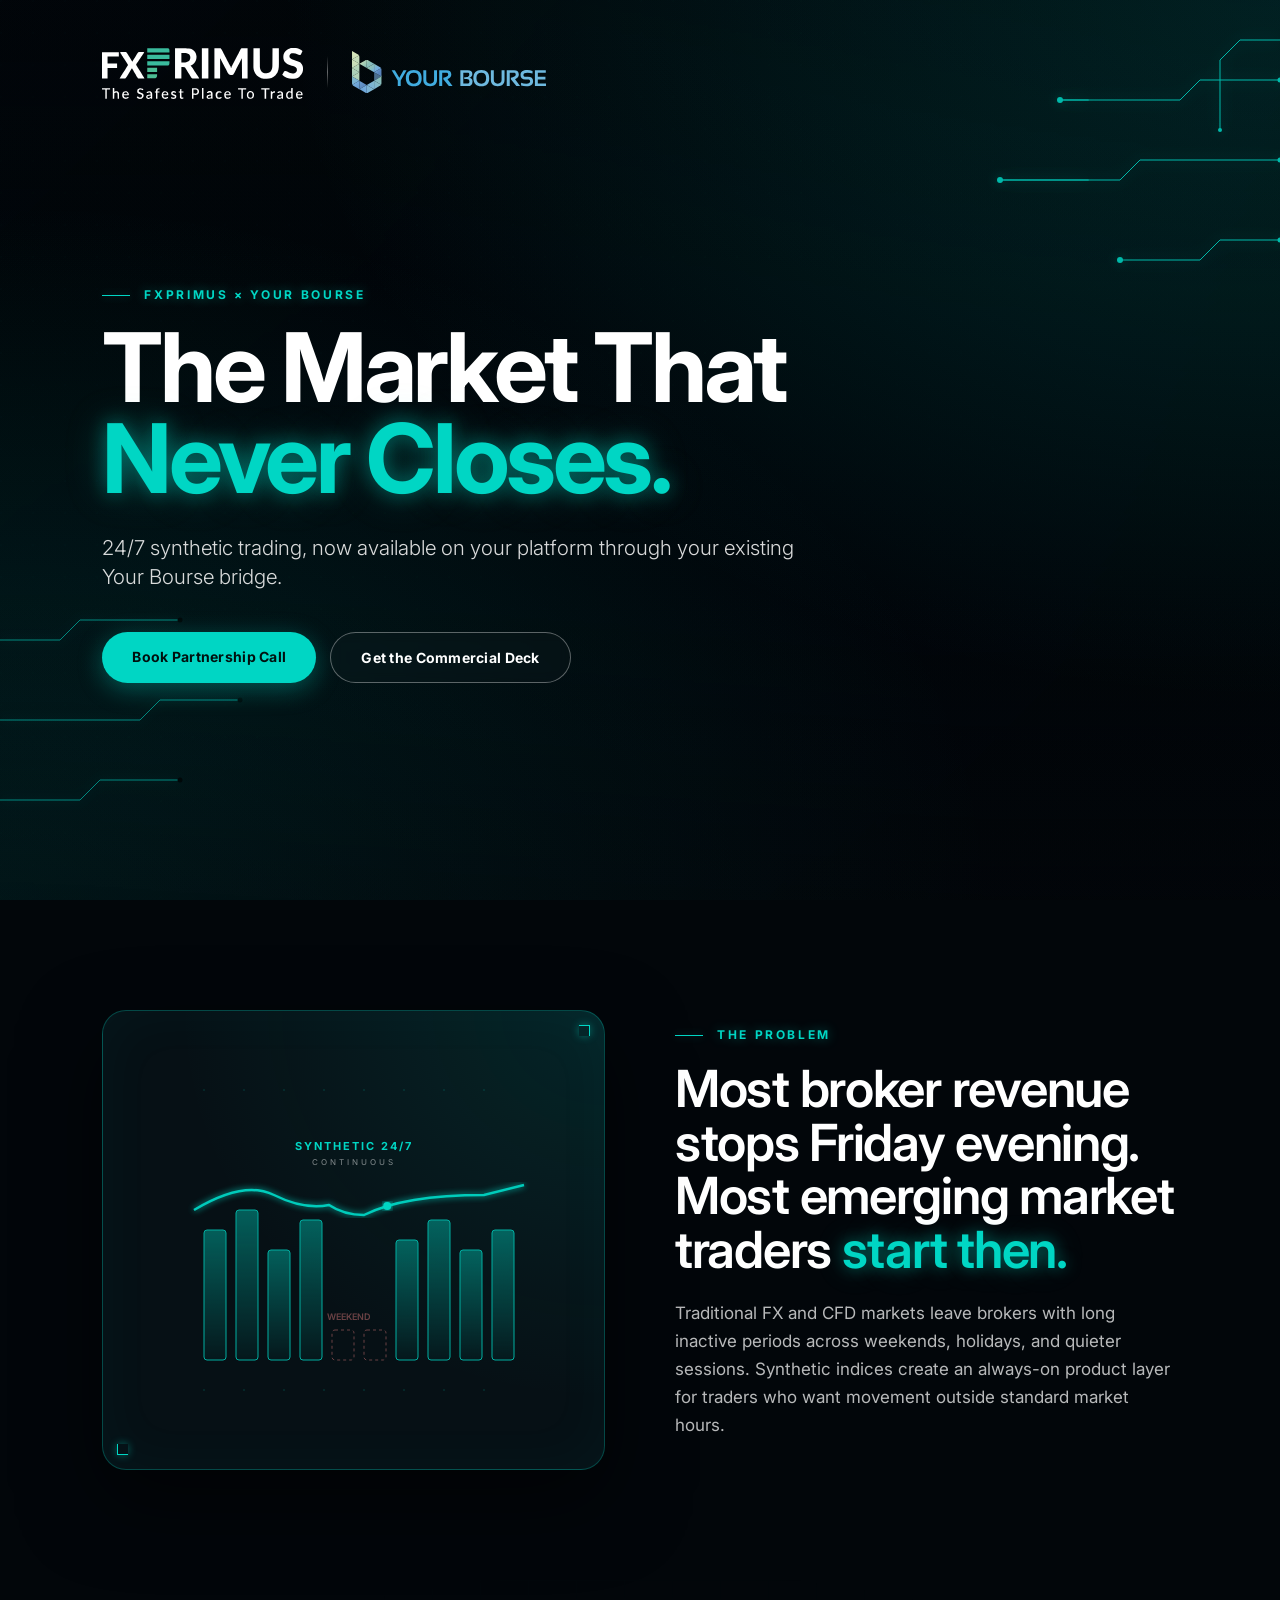
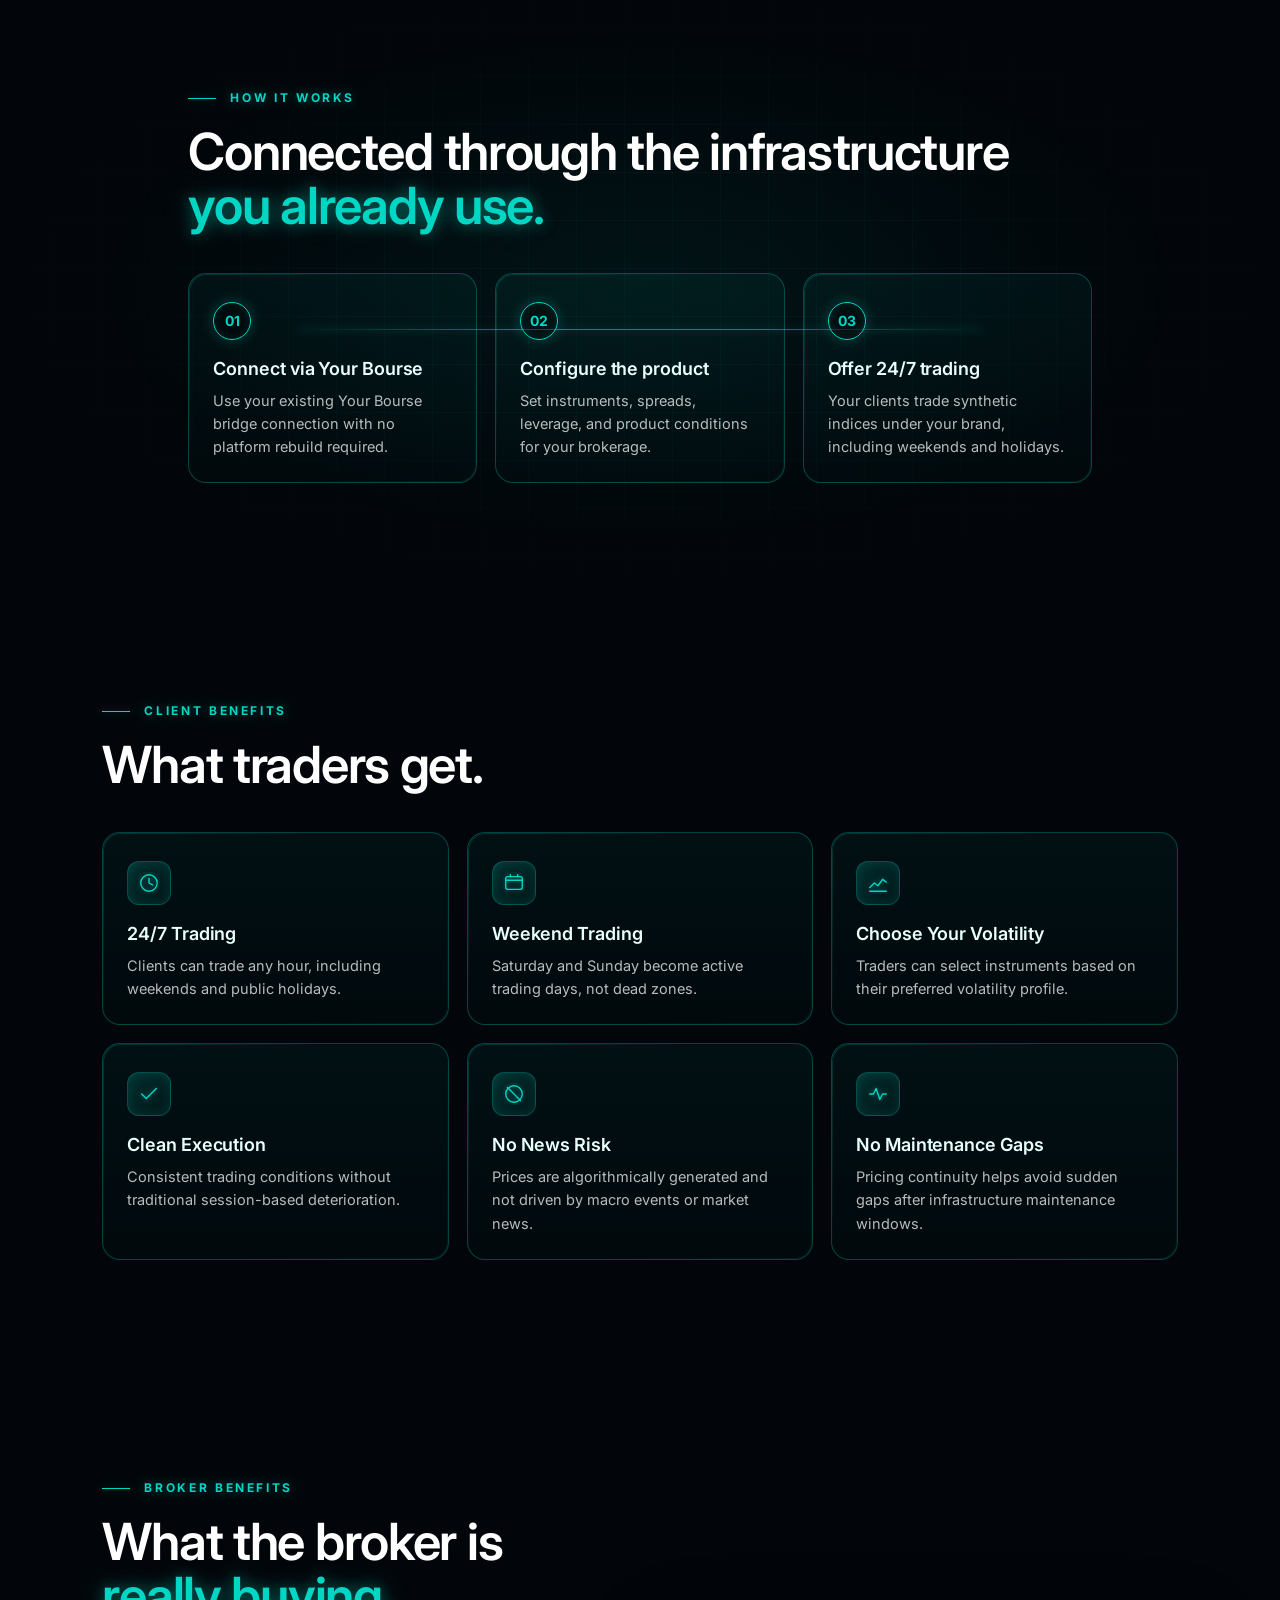
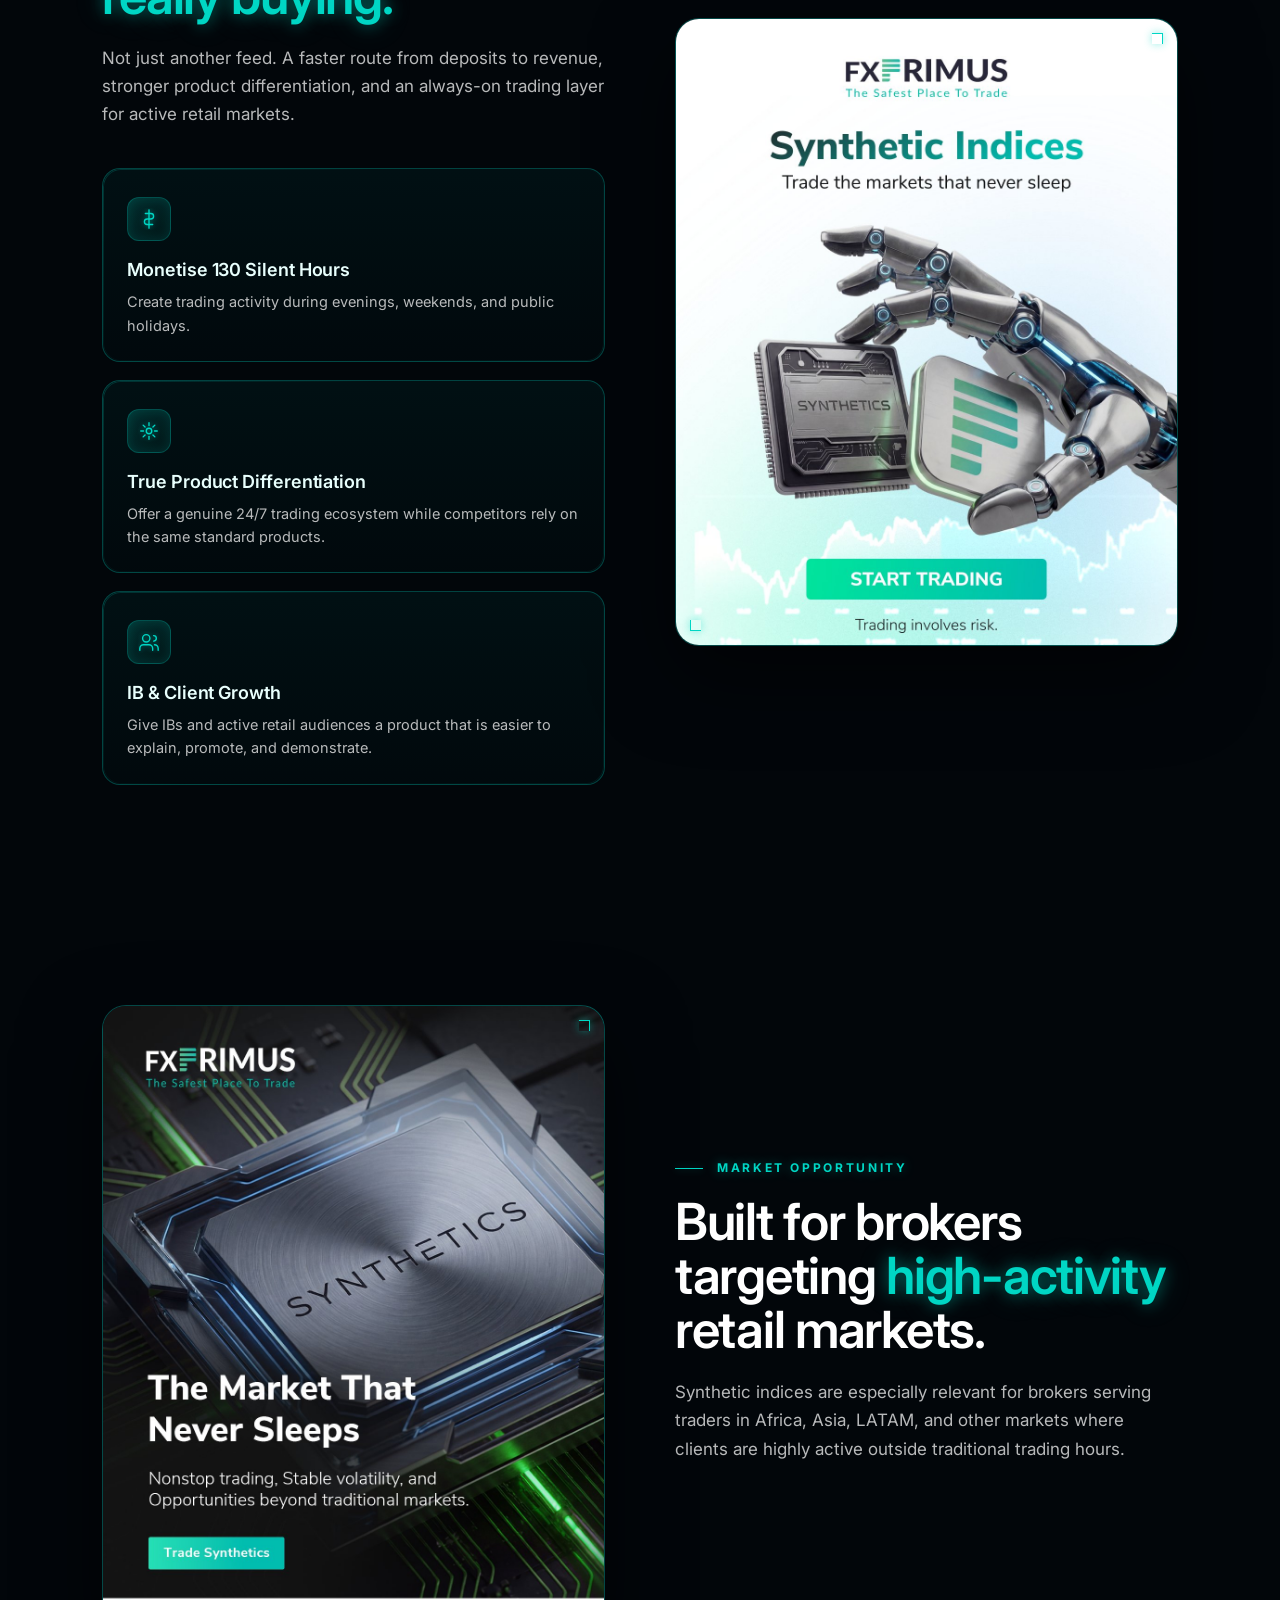
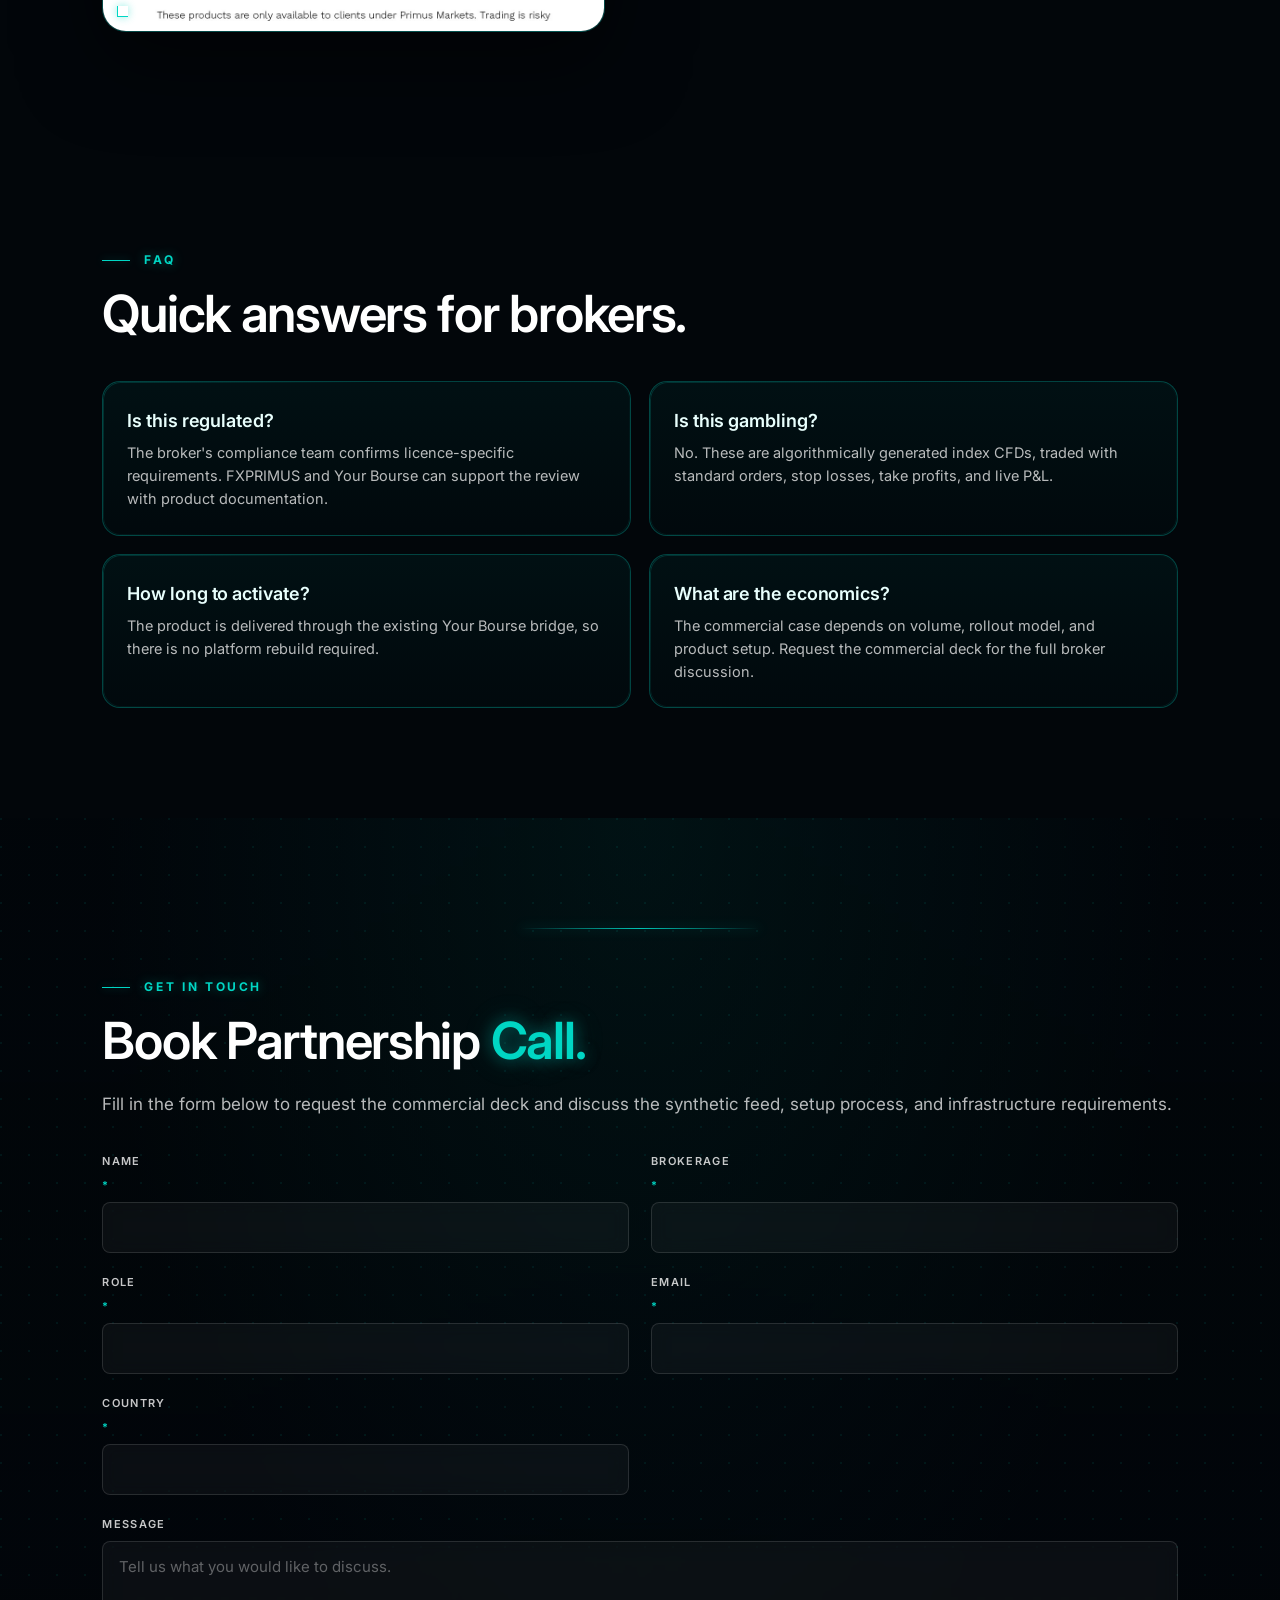
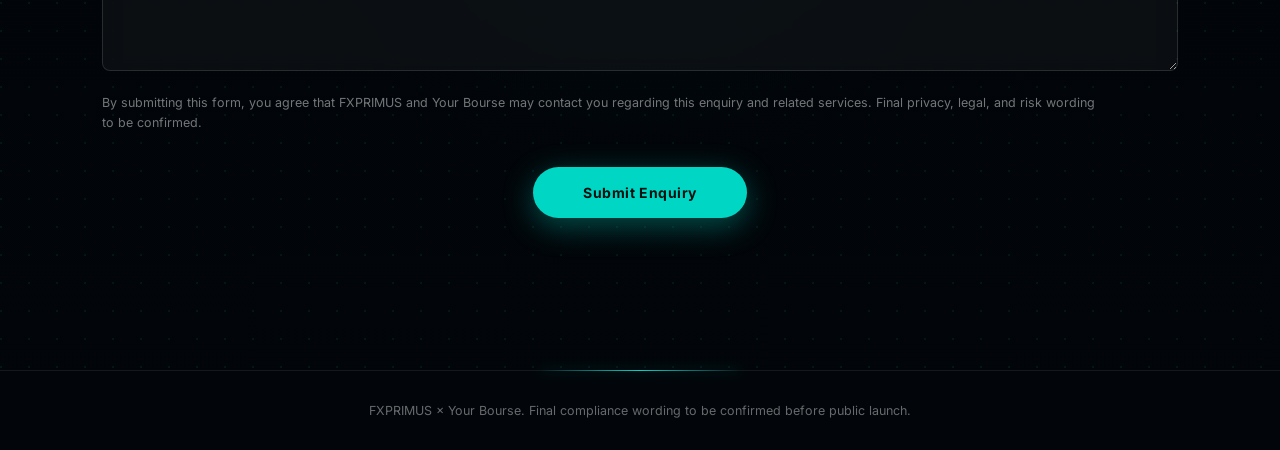
==== preview-with-video.html @ 0ea53cca "Add files via upload" ====
<!DOCTYPE html>
<html lang="en">
<head>
  <meta charset="UTF-8" />
  <meta name="viewport" content="width=device-width, initial-scale=1.0" />
  <title>FXPRIMUS x Your Bourse | Synthetic Indices</title>
  <meta name="description" content="24/7 synthetic trading for brokers, delivered through your existing Your Bourse bridge.">

  <link rel="preconnect" href="https://fonts.googleapis.com">
  <link rel="preconnect" href="https://fonts.gstatic.com" crossorigin>
  <link href="https://fonts.googleapis.com/css2?family=Inter:wght@300;400;500;600;700;800;900&display=swap" rel="stylesheet">

  <style>
    /* =====================================================
       FXPRIMUS x Your Bourse — Synthetic Indices
       Atmospheric build: glow, circuit decoration, inline SVG art
       ===================================================== */

    :root {
      --bg: #02060a;
      --bg-elevated: #061015;
      --accent: #00d6c4;          /* brighter teal for glow visibility */
      --accent-deep: #00bdaf;     /* FXPRIMUS brand teal */
      --accent-glow: rgba(0, 214, 196, 0.45);
      --accent-soft: rgba(0, 189, 175, 0.08);
      --accent-border: rgba(0, 214, 196, 0.28);
      --text: #ffffff;
      --text-muted: rgba(255, 255, 255, 0.72);
      --text-dim: rgba(255, 255, 255, 0.5);
      --hairline: rgba(255, 255, 255, 0.08);
      --side-pad: 8%;
    }

    * { box-sizing: border-box; }
    html {
      scroll-behavior: smooth;
      background: var(--bg);  /* fallback when video doesn't load */
    }

    body {
      margin: 0;
      font-family: 'Inter', -apple-system, BlinkMacSystemFont, sans-serif;
      font-weight: 400;
      background: transparent;
      color: var(--text);
      -webkit-font-smoothing: antialiased;
      -moz-osx-font-smoothing: grayscale;
      overflow-x: hidden;
    }

    img, video { max-width: 100%; display: block; }

    /* ===== GLOBAL DECORATION LAYERS ===== */

    /* Background video stage — fixed, sits behind all content.
       Video occupies ~half the viewport. Position swaps from right to left
       when the user scrolls past the hero, driven by JS class toggle. */
    .bg-stage {
      position: fixed;
      inset: 0;
      z-index: 0;
      overflow: hidden;
      pointer-events: none;
    }

    .bg-video {
      position: absolute;
      top: 0;
      width: 55vw;
      height: 100vh;
      object-fit: cover;
      right: 0;
      left: auto;
      transition:
        right 1.1s cubic-bezier(0.65, 0, 0.35, 1),
        left  1.1s cubic-bezier(0.65, 0, 0.35, 1);
    }

    .bg-video.shifted {
      right: auto;
      left: 0;
    }

    /* Strong dark overlay over the video — keeps content sharp,
       lets only the motion show through. */
    .bg-overlay {
      position: absolute;
      inset: 0;
      background:
        linear-gradient(135deg,
          rgba(2, 6, 10, 0.78) 0%,
          rgba(2, 6, 10, 0.88) 50%,
          rgba(2, 6, 10, 0.92) 100%),
        radial-gradient(ellipse at top right,
          rgba(0, 189, 175, 0.15),
          transparent 55%),
        radial-gradient(ellipse at bottom left,
          rgba(0, 189, 175, 0.12),
          transparent 55%);
    }

    /* Subtle dot grid that lives behind everything */
    body::before {
      content: '';
      position: fixed;
      inset: 0;
      background-image:
        radial-gradient(circle at 1px 1px, rgba(0, 189, 175, 0.06) 1px, transparent 0);
      background-size: 32px 32px;
      pointer-events: none;
      z-index: 0;
    }

    /* Section-level positioning so content stays above the bg stage */
    section, header, footer { position: relative; z-index: 1; }

    /* ===== HERO ===== */
    .hero {
      position: relative;
      min-height: 100vh;
      overflow: hidden;
      padding: 48px var(--side-pad);
      display: flex;
      align-items: center;
      background: transparent;
    }

    /* Hero-specific atmospheric tint — sits on top of the global bg video,
       adds the radial accent glows only within the hero area. */
    .hero-overlay {
      position: absolute;
      inset: 0;
      z-index: 1;
      pointer-events: none;
      background:
        linear-gradient(180deg,
          rgba(2, 6, 10, 0.25) 0%,
          rgba(2, 6, 10, 0) 35%,
          rgba(2, 6, 10, 0) 65%,
          rgba(2, 6, 10, 0.45) 100%),
        radial-gradient(ellipse at top right,
          rgba(0, 189, 175, 0.18) 0%,
          transparent 55%),
        radial-gradient(ellipse at bottom left,
          rgba(0, 189, 175, 0.14) 0%,
          transparent 55%);
    }

    /* Animated decorative circuit lines in the top right of the hero */
    .hero-circuit {
      position: absolute;
      top: 0;
      right: 0;
      width: 460px;
      height: 460px;
      z-index: 1;
      pointer-events: none;
      opacity: 0.85;
    }

    .hero-circuit path {
      fill: none;
      stroke: var(--accent);
      stroke-width: 1;
      stroke-linecap: round;
      filter: drop-shadow(0 0 8px var(--accent-glow));
    }

    .hero-circuit .trace-anim {
      stroke-dasharray: 200;
      stroke-dashoffset: 200;
      animation: traceDraw 4s ease-in-out infinite;
    }

    @keyframes traceDraw {
      0%   { stroke-dashoffset: 200; opacity: 0.2; }
      50%  { stroke-dashoffset: 0; opacity: 1; }
      100% { stroke-dashoffset: -200; opacity: 0.2; }
    }

    .hero-circuit circle {
      fill: var(--accent);
      filter: drop-shadow(0 0 6px var(--accent-glow));
    }

    .hero-circuit .pulse-dot {
      animation: pulseDot 2.4s ease-in-out infinite;
    }

    @keyframes pulseDot {
      0%, 100% { opacity: 0.4; r: 2; }
      50%      { opacity: 1; r: 4; }
    }

    /* Mirror decoration in bottom left */
    .hero-circuit-bl {
      position: absolute;
      bottom: 0;
      left: 0;
      width: 380px;
      height: 380px;
      z-index: 1;
      pointer-events: none;
      opacity: 0.6;
      transform: scaleX(-1) scaleY(-1);
    }
    .hero-circuit-bl path {
      fill: none;
      stroke: var(--accent);
      stroke-width: 1;
      filter: drop-shadow(0 0 6px var(--accent-glow));
    }

    .logos {
      position: absolute;
      top: 42px;
      left: var(--side-pad);
      z-index: 4;
      display: flex;
      align-items: center;
      gap: 24px;
    }

    .logos img { width: auto; }
    .logos .logo-fx { max-height: 54px; max-width: 240px; margin-top: 6px; }
    .logos .logo-yb { max-height: 42px; max-width: 220px; }

    .divider {
      width: 1px;
      height: 32px;
      background: linear-gradient(180deg, transparent, rgba(255,255,255,0.4), transparent);
    }

    .hero-content {
      position: relative;
      z-index: 3;
      max-width: 920px;
      margin-top: 70px;
    }

    /* ===== TYPOGRAPHY ===== */
    .eyebrow, .section-label {
      color: var(--accent);
      text-transform: uppercase;
      letter-spacing: 0.22em;
      font-size: 12px;
      font-weight: 700;
      margin-bottom: 20px;
      text-shadow: 0 0 12px var(--accent-glow);
    }

    .eyebrow::before {
      content: '';
      display: inline-block;
      width: 28px;
      height: 1px;
      background: var(--accent);
      vertical-align: middle;
      margin-right: 14px;
      box-shadow: 0 0 8px var(--accent-glow);
    }

    .section-label::before {
      content: '';
      display: inline-block;
      width: 28px;
      height: 1px;
      background: var(--accent);
      vertical-align: middle;
      margin-right: 14px;
      box-shadow: 0 0 8px var(--accent-glow);
    }

    h1 {
      font-size: clamp(54px, 7.5vw, 110px);
      line-height: 0.95;
      font-weight: 700;
      margin: 0 0 28px;
      letter-spacing: -0.035em;
    }

    h1 .glow {
      color: var(--accent);
      text-shadow:
        0 0 20px var(--accent-glow),
        0 0 40px rgba(0, 214, 196, 0.25);
    }

    h2 {
      font-size: clamp(34px, 4vw, 58px);
      line-height: 1.05;
      font-weight: 600;
      margin: 0 0 22px;
      letter-spacing: -0.025em;
    }

    h2 .glow {
      color: var(--accent);
      text-shadow:
        0 0 16px var(--accent-glow),
        0 0 32px rgba(0, 214, 196, 0.22);
    }

    h3 {
      margin: 0 0 10px;
      color: #e8fffd;
      font-weight: 600;
      font-size: 18px;
      letter-spacing: -0.005em;
    }

    p {
      font-size: 17px;
      line-height: 1.65;
      color: var(--text-muted);
      margin: 0 0 14px;
    }

    .subtitle {
      font-size: clamp(20px, 1.6vw, 24px);
      line-height: 1.45;
      color: rgba(255, 255, 255, 0.85);
      max-width: 720px;
      margin-bottom: 40px;
      font-weight: 300;
    }

    /* ===== BUTTONS ===== */
    .buttons { display: flex; gap: 14px; flex-wrap: wrap; }

    .btn {
      padding: 16px 30px;
      border-radius: 999px;
      text-decoration: none;
      font-weight: 700;
      font-size: 14px;
      letter-spacing: 0.02em;
      display: inline-block;
      cursor: pointer;
      transition: all 0.22s ease;
      position: relative;
    }

    .btn-primary {
      background: var(--accent);
      color: #00110f;
      box-shadow:
        0 0 0 0 var(--accent-glow),
        0 6px 24px rgba(0, 214, 196, 0.35);
    }
    .btn-primary:hover {
      transform: translateY(-2px);
      box-shadow:
        0 0 24px var(--accent-glow),
        0 10px 32px rgba(0, 214, 196, 0.55);
    }

    .btn-secondary {
      color: white;
      border: 1px solid rgba(255, 255, 255, 0.35);
      background: rgba(255, 255, 255, 0.02);
      backdrop-filter: blur(6px);
    }
    .btn-secondary:hover {
      border-color: var(--accent);
      background: rgba(0, 214, 196, 0.08);
      transform: translateY(-2px);
      box-shadow: 0 0 18px rgba(0, 214, 196, 0.2);
    }

    /* ===== SECTIONS ===== */
    section { padding: 110px var(--side-pad); }

    .grid-2 {
      display: grid;
      grid-template-columns: 1fr 1fr;
      gap: 70px;
      align-items: center;
    }

    /* Section accent bar at the top of certain sections */
    .accent-divider {
      height: 1px;
      background: linear-gradient(90deg,
        transparent,
        rgba(0, 214, 196, 0.5),
        rgba(0, 214, 196, 0.9),
        rgba(0, 214, 196, 0.5),
        transparent);
      margin: 0 auto;
      width: 240px;
      box-shadow: 0 0 12px var(--accent-glow);
    }

    /* ===== VISUAL CARDS (illustrations / SVG art / photos) ===== */
    .visual-card {
      position: relative;
      min-height: 460px;
      border-radius: 24px;
      overflow: hidden;
      border: 1px solid var(--accent-border);
      background:
        radial-gradient(ellipse at top right, rgba(0, 189, 175, 0.12), transparent 60%),
        var(--bg-elevated);
      box-shadow:
        0 30px 80px rgba(0, 0, 0, 0.55),
        inset 0 0 60px rgba(0, 214, 196, 0.04);
      display: flex;
      align-items: center;
      justify-content: center;
    }

    /* corner accent on visual cards */
    .visual-card::after {
      content: '';
      position: absolute;
      top: 14px;
      right: 14px;
      width: 10px;
      height: 10px;
      border-top: 1.5px solid var(--accent);
      border-right: 1.5px solid var(--accent);
      box-shadow: 0 0 8px var(--accent-glow);
    }
    .visual-card::before {
      content: '';
      position: absolute;
      bottom: 14px;
      left: 14px;
      width: 10px;
      height: 10px;
      border-bottom: 1.5px solid var(--accent);
      border-left: 1.5px solid var(--accent);
      box-shadow: 0 0 8px var(--accent-glow);
    }

    .visual-card img {
      width: 100%;
      height: 100%;
      min-height: 460px;
      object-fit: cover;
    }

    /* SVG illustration sized inside a card */
    .visual-card .svg-art {
      width: 80%;
      height: 80%;
      max-width: 380px;
    }

    /* ===== GRIDS (steps / cards / faq) ===== */
    .steps, .cards, .faq {
      display: grid;
      gap: 18px;
      margin-top: 40px;
    }

    .steps { grid-template-columns: repeat(3, 1fr); }
    .cards { grid-template-columns: repeat(3, 1fr); }
    .faq   { grid-template-columns: repeat(2, 1fr); }

    .cards-stacked { grid-template-columns: 1fr; }

    .card, .step, .faq-item {
      position: relative;
      background:
        linear-gradient(180deg, rgba(0, 189, 175, 0.06), rgba(0, 189, 175, 0.02));
      border: 1px solid var(--accent-border);
      border-radius: 18px;
      padding: 28px 24px 24px;
      transition: transform 0.22s ease, border-color 0.22s ease, box-shadow 0.22s ease;
      overflow: hidden;
    }

    .card::before, .step::before, .faq-item::before {
      content: '';
      position: absolute;
      inset: 0;
      border-radius: 18px;
      padding: 1px;
      background: linear-gradient(135deg,
        rgba(0, 214, 196, 0.4),
        transparent 40%,
        transparent 60%,
        rgba(0, 214, 196, 0.18));
      -webkit-mask:
        linear-gradient(#fff 0 0) content-box,
        linear-gradient(#fff 0 0);
      -webkit-mask-composite: xor;
              mask-composite: exclude;
      pointer-events: none;
      opacity: 0.5;
      transition: opacity 0.22s ease;
    }

    .card:hover, .step:hover, .faq-item:hover {
      transform: translateY(-4px);
      border-color: var(--accent);
      box-shadow:
        0 14px 40px rgba(0, 214, 196, 0.18),
        0 0 0 1px rgba(0, 214, 196, 0.3);
    }

    .card:hover::before, .step:hover::before, .faq-item:hover::before {
      opacity: 1;
    }

    .card p, .step p, .faq-item p {
      margin: 0;
      font-size: 14.5px;
      color: var(--text-muted);
      line-height: 1.6;
    }

    /* Glowing icon containers */
    .card-icon {
      width: 44px;
      height: 44px;
      border-radius: 12px;
      background: linear-gradient(135deg, rgba(0, 189, 175, 0.18), rgba(0, 189, 175, 0.04));
      border: 1px solid var(--accent-border);
      display: flex;
      align-items: center;
      justify-content: center;
      margin-bottom: 18px;
      box-shadow: inset 0 0 12px rgba(0, 214, 196, 0.15);
    }

    .card-icon svg { width: 22px; height: 22px; }
    .card-icon svg path,
    .card-icon svg circle,
    .card-icon svg line,
    .card-icon svg rect {
      stroke: var(--accent);
      stroke-width: 1.5;
      fill: none;
      stroke-linecap: round;
      stroke-linejoin: round;
      filter: drop-shadow(0 0 3px var(--accent-glow));
    }

    .step-number {
      display: inline-flex;
      align-items: center;
      justify-content: center;
      width: 38px;
      height: 38px;
      border: 1px solid var(--accent);
      border-radius: 50%;
      color: var(--accent);
      font-weight: 700;
      font-size: 14px;
      margin-bottom: 18px;
      box-shadow:
        0 0 14px rgba(0, 214, 196, 0.25),
        inset 0 0 10px rgba(0, 214, 196, 0.12);
      background: rgba(0, 0, 0, 0.4);
    }

    /* ===== IMAGE BAND (How It Works wrapper) ===== */
    .image-band {
      min-height: 540px;
      position: relative;
      overflow: hidden;
      background:
        radial-gradient(ellipse at center, rgba(0, 189, 175, 0.08), transparent 60%);
      display: flex;
      align-items: center;
    }

    .image-band::before {
      content: '';
      position: absolute;
      inset: 0;
      background-image:
        linear-gradient(rgba(0, 214, 196, 0.04) 1px, transparent 1px),
        linear-gradient(90deg, rgba(0, 214, 196, 0.04) 1px, transparent 1px);
      background-size: 48px 48px;
      mask-image: radial-gradient(ellipse at center, black 30%, transparent 75%);
      -webkit-mask-image: radial-gradient(ellipse at center, black 30%, transparent 75%);
      pointer-events: none;
    }

    .image-band-inner {
      max-width: 1200px;
      width: 100%;
      margin: 0 auto;
      position: relative;
      z-index: 1;
    }

    /* Connector lines between steps */
    .steps {
      position: relative;
    }
    .steps::before {
      content: '';
      position: absolute;
      top: 56px;
      left: 12%;
      right: 12%;
      height: 1px;
      background: linear-gradient(90deg,
        transparent,
        rgba(0, 214, 196, 0.6),
        rgba(0, 214, 196, 0.6),
        transparent);
      box-shadow: 0 0 8px var(--accent-glow);
      z-index: 0;
    }
    .step { z-index: 1; }

    /* ===== FORM ===== */
    .form-section {
      position: relative;
      background:
        linear-gradient(rgba(2, 6, 10, 0.55), rgba(2, 6, 10, 0.78)),
        radial-gradient(ellipse at top, rgba(0, 189, 175, 0.15), transparent 60%);
      overflow: hidden;
    }

    .form-section::before {
      content: '';
      position: absolute;
      inset: 0;
      background-image:
        radial-gradient(circle at 1px 1px, rgba(0, 214, 196, 0.08) 1px, transparent 0);
      background-size: 28px 28px;
      pointer-events: none;
    }

    .form-wrap { max-width: 1120px; margin: 0 auto; position: relative; z-index: 1; }

    form {
      margin-top: 36px;
      display: grid;
      grid-template-columns: 1fr 1fr;
      gap: 22px;
    }

    label {
      display: flex;
      flex-direction: column;
      gap: 10px;
      color: rgba(255, 255, 255, 0.78);
      font-size: 11px;
      font-weight: 600;
      letter-spacing: 0.12em;
      text-transform: uppercase;
    }

    .req { color: var(--accent); }

    input, textarea {
      border: 1px solid rgba(255, 255, 255, 0.12);
      background: rgba(255, 255, 255, 0.04);
      backdrop-filter: blur(8px);
      border-radius: 8px;
      padding: 15px 16px;
      font-size: 15px;
      color: white;
      font-family: inherit;
      transition: border-color 0.22s ease, box-shadow 0.22s ease, background 0.22s ease;
    }

    input::placeholder, textarea::placeholder {
      color: rgba(255, 255, 255, 0.35);
    }

    input:focus, textarea:focus {
      outline: none;
      border-color: var(--accent);
      background: rgba(0, 214, 196, 0.05);
      box-shadow: 0 0 0 4px rgba(0, 214, 196, 0.12);
    }

    textarea { min-height: 130px; resize: vertical; }

    .full { grid-column: 1 / -1; }

    .privacy {
      grid-column: 1 / -1;
      font-size: 12.5px;
      color: rgba(255, 255, 255, 0.45);
      max-width: 1000px;
      line-height: 1.6;
      margin: 0;
    }

    button[type="submit"] {
      grid-column: 1 / -1;
      justify-self: center;
      margin-top: 12px;
      background: var(--accent);
      color: #00110f;
      border: 0;
      border-radius: 999px;
      padding: 17px 50px;
      font-size: 14px;
      font-weight: 700;
      cursor: pointer;
      letter-spacing: 0.04em;
      font-family: inherit;
      box-shadow: 0 8px 30px rgba(0, 214, 196, 0.35);
      transition: all 0.22s ease;
    }

    button[type="submit"]:hover {
      transform: translateY(-2px);
      box-shadow: 0 12px 38px rgba(0, 214, 196, 0.55), 0 0 0 4px rgba(0, 214, 196, 0.12);
    }

    .form-status {
      grid-column: 1 / -1;
      text-align: center;
      font-size: 14px;
      color: var(--accent);
      min-height: 20px;
    }

    .form-status.error { color: #ff8a8a; }

    /* ===== FOOTER ===== */
    footer {
      padding: 32px var(--side-pad);
      color: rgba(255, 255, 255, 0.4);
      font-size: 12.5px;
      text-align: center;
      border-top: 1px solid var(--hairline);
      position: relative;
    }
    footer::before {
      content: '';
      position: absolute;
      top: -1px;
      left: 50%;
      transform: translateX(-50%);
      width: 200px;
      height: 1px;
      background: linear-gradient(90deg, transparent, var(--accent), transparent);
      box-shadow: 0 0 12px var(--accent-glow);
    }

    /* ===== RESPONSIVE ===== */
    @media (max-width: 1024px) {
      .steps::before { display: none; }
    }

    @media (max-width: 900px) {
      :root { --side-pad: 24px; }

      /* On mobile the side-shift doesn't make sense — let video fill
         the whole width since horizontal space is limited. */
      .bg-video,
      .bg-video.shifted {
        width: 100vw;
        right: 0;
        left: 0;
      }

      .hero { padding: 130px 24px 80px; }

      .logos {
        left: 24px;
        right: 24px;
        gap: 14px;
        top: 28px;
      }

      .logos img       { max-height: 30px; }
      .logos .logo-fx  { max-width: 130px; }
      .logos .logo-yb  { max-width: 140px; }
      .divider         { display: none; }

      .hero-circuit, .hero-circuit-bl {
        width: 260px;
        height: 260px;
      }

      section { padding: 80px 24px; }

      .grid-2, .steps, .cards, .faq, form {
        grid-template-columns: 1fr;
      }

      .visual-card,
      .visual-card img { min-height: 320px; }
      .image-band { min-height: 420px; }
    }

    @media (max-width: 480px) {
      .hero { padding: 110px 20px 60px; }
      .buttons { flex-direction: column; }
      .buttons .btn { width: 100%; text-align: center; }

      .hero-circuit, .hero-circuit-bl {
        width: 200px;
        height: 200px;
      }
    }
  </style>
</head>

<body>

  <!-- Background video stage: fixed across the whole page.
       Positioned top-right at the top of the page, slides to top-left
       once the user scrolls past the hero (handled in script). -->
  <div class="bg-stage">
    <video class="bg-video" autoplay muted loop playsinline preload="auto">
      <source src="assets/BESTVID.mp4" type="video/mp4">
    </video>
    <div class="bg-overlay"></div>
  </div>

  <header class="hero">
    <div class="hero-overlay"></div>

    <!-- Decorative animated circuit traces in top right -->
    <svg class="hero-circuit" viewBox="0 0 460 460" aria-hidden="true">
      <path d="M460 80 L380 80 L360 100 L240 100" />
      <path class="trace-anim" d="M460 80 L380 80 L360 100 L240 100" />
      <path d="M460 160 L320 160 L300 180 L180 180" />
      <path class="trace-anim" style="animation-delay: 0.7s" d="M460 160 L320 160 L300 180 L180 180" />
      <path d="M460 240 L400 240 L380 260 L300 260" />
      <path class="trace-anim" style="animation-delay: 1.4s" d="M460 240 L400 240 L380 260 L300 260" />
      <path d="M460 40 L420 40 L400 60 L400 130" />
      <circle class="pulse-dot" cx="240" cy="100" r="3" />
      <circle class="pulse-dot" cx="180" cy="180" r="3" style="animation-delay: 0.8s" />
      <circle class="pulse-dot" cx="300" cy="260" r="3" style="animation-delay: 1.6s" />
      <circle cx="400" cy="130" r="2" />
      <circle cx="460" cy="80" r="2.5" />
      <circle cx="460" cy="160" r="2.5" />
      <circle cx="460" cy="240" r="2.5" />
    </svg>

    <!-- Mirror decoration bottom left -->
    <svg class="hero-circuit-bl" viewBox="0 0 380 380" aria-hidden="true">
      <path d="M380 100 L300 100 L280 120 L200 120" />
      <path d="M380 180 L240 180 L220 200 L140 200" />
      <path d="M380 260 L320 260 L300 280 L200 280" />
      <circle cx="200" cy="120" r="2.5" />
      <circle cx="140" cy="200" r="2.5" />
      <circle cx="200" cy="280" r="2.5" />
    </svg>

    <nav class="logos">
      <img class="logo-fx" src="assets/fxprimus-logo.svg" alt="FXPRIMUS" onerror="this.style.display='none'">
      <span class="divider"></span>
      <img class="logo-yb" src="assets/YBLOGOSVG.svg" alt="Your Bourse" onerror="this.style.display='none'">
    </nav>

    <div class="hero-content">
      <div class="eyebrow">FXPRIMUS &times; Your Bourse</div>
      <h1>The Market That<br><span class="glow">Never Closes.</span></h1>
      <p class="subtitle">24/7 synthetic trading, now available on your platform through your existing Your Bourse bridge.</p>
      <div class="buttons">
        <a href="#form" class="btn btn-primary" data-intent="partnership-call">Book Partnership Call</a>
        <a href="#form" class="btn btn-secondary" data-intent="commercial-deck">Get the Commercial Deck</a>
      </div>
    </div>
  </header>

  <!-- ============== SECTION 1: THE PROBLEM ============== -->
  <section class="grid-2">
    <div class="visual-card">
      <!-- Inline SVG art: the gap between FX/CFD weekend close and synthetic continuity -->
      <svg class="svg-art" viewBox="0 0 380 380" xmlns="http://www.w3.org/2000/svg" aria-hidden="true">
        <defs>
          <linearGradient id="bar-grad" x1="0" y1="0" x2="0" y2="1">
            <stop offset="0%" stop-color="#00d6c4" stop-opacity="0.5"/>
            <stop offset="100%" stop-color="#00d6c4" stop-opacity="0.05"/>
          </linearGradient>
          <filter id="glow-soft">
            <feGaussianBlur stdDeviation="3" />
            <feMerge>
              <feMergeNode />
              <feMergeNode in="SourceGraphic" />
            </feMerge>
          </filter>
        </defs>

        <!-- Background dot grid -->
        <g opacity="0.25">
          <circle cx="40" cy="40" r="0.8" fill="#00d6c4"/>
          <circle cx="80" cy="40" r="0.8" fill="#00d6c4"/>
          <circle cx="120" cy="40" r="0.8" fill="#00d6c4"/>
          <circle cx="160" cy="40" r="0.8" fill="#00d6c4"/>
          <circle cx="200" cy="40" r="0.8" fill="#00d6c4"/>
          <circle cx="240" cy="40" r="0.8" fill="#00d6c4"/>
          <circle cx="280" cy="40" r="0.8" fill="#00d6c4"/>
          <circle cx="320" cy="40" r="0.8" fill="#00d6c4"/>
          <circle cx="40" cy="340" r="0.8" fill="#00d6c4"/>
          <circle cx="80" cy="340" r="0.8" fill="#00d6c4"/>
          <circle cx="120" cy="340" r="0.8" fill="#00d6c4"/>
          <circle cx="160" cy="340" r="0.8" fill="#00d6c4"/>
          <circle cx="200" cy="340" r="0.8" fill="#00d6c4"/>
          <circle cx="240" cy="340" r="0.8" fill="#00d6c4"/>
          <circle cx="280" cy="340" r="0.8" fill="#00d6c4"/>
          <circle cx="320" cy="340" r="0.8" fill="#00d6c4"/>
        </g>

        <!-- FX/CFD trading week bars (active) - left side -->
        <g>
          <rect x="40"  y="180" width="22" height="130" rx="3" fill="url(#bar-grad)" stroke="#00d6c4" stroke-width="1" opacity="0.8"/>
          <rect x="72"  y="160" width="22" height="150" rx="3" fill="url(#bar-grad)" stroke="#00d6c4" stroke-width="1" opacity="0.8"/>
          <rect x="104" y="200" width="22" height="110" rx="3" fill="url(#bar-grad)" stroke="#00d6c4" stroke-width="1" opacity="0.8"/>
          <rect x="136" y="170" width="22" height="140" rx="3" fill="url(#bar-grad)" stroke="#00d6c4" stroke-width="1" opacity="0.8"/>
        </g>

        <!-- WEEKEND GAP - the dead zone -->
        <g opacity="0.4">
          <rect x="168" y="280" width="22" height="30" rx="3" fill="none" stroke="#ff8a8a" stroke-width="1" stroke-dasharray="3,3"/>
          <rect x="200" y="280" width="22" height="30" rx="3" fill="none" stroke="#ff8a8a" stroke-width="1" stroke-dasharray="3,3"/>
          <text x="185" y="270" font-family="Inter, sans-serif" font-size="9" fill="#ff8a8a" text-anchor="middle" font-weight="600">WEEKEND</text>
        </g>

        <!-- FX/CFD active again -->
        <g>
          <rect x="232" y="190" width="22" height="120" rx="3" fill="url(#bar-grad)" stroke="#00d6c4" stroke-width="1" opacity="0.8"/>
          <rect x="264" y="170" width="22" height="140" rx="3" fill="url(#bar-grad)" stroke="#00d6c4" stroke-width="1" opacity="0.8"/>
          <rect x="296" y="200" width="22" height="110" rx="3" fill="url(#bar-grad)" stroke="#00d6c4" stroke-width="1" opacity="0.8"/>
          <rect x="328" y="180" width="22" height="130" rx="3" fill="url(#bar-grad)" stroke="#00d6c4" stroke-width="1" opacity="0.8"/>
        </g>

        <!-- Synthetic continuous line going across, including over the gap -->
        <path d="M 30 160 Q 80 130, 110 145 T 165 155 Q 180 165, 200 165 Q 220 155, 250 150 T 320 145 Q 340 140, 360 135"
              fill="none" stroke="#00d6c4" stroke-width="2.5" filter="url(#glow-soft)" opacity="0.95"/>

        <!-- Pulse dot moving along synthetic line -->
        <circle r="4" fill="#00d6c4" filter="url(#glow-soft)">
          <animateMotion dur="6s" repeatCount="indefinite"
            path="M 30 160 Q 80 130, 110 145 T 165 155 Q 180 165, 200 165 Q 220 155, 250 150 T 320 145 Q 340 140, 360 135"/>
        </circle>

        <!-- Label -->
        <text x="190" y="100" font-family="Inter, sans-serif" font-size="11" fill="#00d6c4" text-anchor="middle" font-weight="700" letter-spacing="2">
          SYNTHETIC 24/7
        </text>
        <text x="190" y="115" font-family="Inter, sans-serif" font-size="8" fill="rgba(255,255,255,0.5)" text-anchor="middle" letter-spacing="3">
          CONTINUOUS
        </text>
      </svg>
    </div>

    <div>
      <div class="section-label">The Problem</div>
      <h2>Most broker revenue stops Friday evening. Most emerging market traders <span class="glow">start then.</span></h2>
      <p>Traditional FX and CFD markets leave brokers with long inactive periods across weekends, holidays, and quieter sessions. Synthetic indices create an always-on product layer for traders who want movement outside standard market hours.</p>
    </div>
  </section>

  <!-- ============== SECTION 2: HOW IT WORKS ============== -->
  <section class="image-band">
    <div class="image-band-inner" style="padding: 0 var(--side-pad);">
      <div class="section-label">How It Works</div>
      <h2>Connected through the infrastructure <span class="glow">you already use.</span></h2>

      <div class="steps">
        <div class="step">
          <div class="step-number">01</div>
          <h3>Connect via Your Bourse</h3>
          <p>Use your existing Your Bourse bridge connection with no platform rebuild required.</p>
        </div>

        <div class="step">
          <div class="step-number">02</div>
          <h3>Configure the product</h3>
          <p>Set instruments, spreads, leverage, and product conditions for your brokerage.</p>
        </div>

        <div class="step">
          <div class="step-number">03</div>
          <h3>Offer 24/7 trading</h3>
          <p>Your clients trade synthetic indices under your brand, including weekends and holidays.</p>
        </div>
      </div>
    </div>
  </section>

  <!-- ============== SECTION 3: CLIENT BENEFITS ============== -->
  <section>
    <div class="section-label">Client Benefits</div>
    <h2>What traders get.</h2>

    <div class="cards">
      <div class="card">
        <div class="card-icon">
          <svg viewBox="0 0 24 24"><circle cx="12" cy="12" r="9"/><path d="M12 7 V12 L16 14"/></svg>
        </div>
        <h3>24/7 Trading</h3>
        <p>Clients can trade any hour, including weekends and public holidays.</p>
      </div>

      <div class="card">
        <div class="card-icon">
          <svg viewBox="0 0 24 24"><rect x="3" y="5" width="18" height="14" rx="2"/><path d="M3 9 H21"/><path d="M8 5 V3"/><path d="M16 5 V3"/></svg>
        </div>
        <h3>Weekend Trading</h3>
        <p>Saturday and Sunday become active trading days, not dead zones.</p>
      </div>

      <div class="card">
        <div class="card-icon">
          <svg viewBox="0 0 24 24"><path d="M3 17 L8 12 L12 15 L17 8 L21 11"/><path d="M3 21 H21"/></svg>
        </div>
        <h3>Choose Your Volatility</h3>
        <p>Traders can select instruments based on their preferred volatility profile.</p>
      </div>

      <div class="card">
        <div class="card-icon">
          <svg viewBox="0 0 24 24"><path d="M4 12 L9 17 L20 6"/></svg>
        </div>
        <h3>Clean Execution</h3>
        <p>Consistent trading conditions without traditional session-based deterioration.</p>
      </div>

      <div class="card">
        <div class="card-icon">
          <svg viewBox="0 0 24 24"><circle cx="12" cy="12" r="9"/><line x1="5" y1="5" x2="19" y2="19"/></svg>
        </div>
        <h3>No News Risk</h3>
        <p>Prices are algorithmically generated and not driven by macro events or market news.</p>
      </div>

      <div class="card">
        <div class="card-icon">
          <svg viewBox="0 0 24 24"><path d="M3 12 H7 L10 6 L14 18 L17 12 H21"/></svg>
        </div>
        <h3>No Maintenance Gaps</h3>
        <p>Pricing continuity helps avoid sudden gaps after infrastructure maintenance windows.</p>
      </div>
    </div>
  </section>

  <!-- ============== SECTION 4: BROKER BENEFITS ============== -->
  <section class="grid-2">
    <div>
      <div class="section-label">Broker Benefits</div>
      <h2>What the broker is <span class="glow">really buying.</span></h2>
      <p>Not just another feed. A faster route from deposits to revenue, stronger product differentiation, and an always-on trading layer for active retail markets.</p>

      <div class="cards cards-stacked">
        <div class="card">
          <div class="card-icon">
            <svg viewBox="0 0 24 24"><path d="M12 2 V22"/><path d="M8 6 H14 A3 3 0 0 1 14 12 H10 A3 3 0 0 0 10 18 H16"/></svg>
          </div>
          <h3>Monetise 130 Silent Hours</h3>
          <p>Create trading activity during evenings, weekends, and public holidays.</p>
        </div>
        <div class="card">
          <div class="card-icon">
            <svg viewBox="0 0 24 24"><circle cx="12" cy="12" r="3"/><path d="M12 3 V6"/><path d="M12 18 V21"/><path d="M3 12 H6"/><path d="M18 12 H21"/><path d="M5.6 5.6 L7.7 7.7"/><path d="M16.3 16.3 L18.4 18.4"/><path d="M5.6 18.4 L7.7 16.3"/><path d="M16.3 7.7 L18.4 5.6"/></svg>
          </div>
          <h3>True Product Differentiation</h3>
          <p>Offer a genuine 24/7 trading ecosystem while competitors rely on the same standard products.</p>
        </div>
        <div class="card">
          <div class="card-icon">
            <svg viewBox="0 0 24 24"><circle cx="9" cy="8" r="4"/><path d="M17 11 A3 3 0 1 0 17 5"/><path d="M2 21 V19 A4 4 0 0 1 6 15 H12 A4 4 0 0 1 16 19 V21"/><path d="M22 21 V19 A4 4 0 0 0 18 15"/></svg>
          </div>
          <h3>IB &amp; Client Growth</h3>
          <p>Give IBs and active retail audiences a product that is easier to explain, promote, and demonstrate.</p>
        </div>
      </div>
    </div>

    <div class="visual-card">
      <img src="assets/fxprimus-capsule.png" alt="Synthetic indices futuristic visual" onerror="this.style.display='none'; this.parentElement.classList.add('svg-fallback');">
      <!-- Fallback SVG art if photo doesn't load -->
      <svg class="svg-art" viewBox="0 0 380 380" xmlns="http://www.w3.org/2000/svg" style="display:none" aria-hidden="true">
        <defs>
          <radialGradient id="orb-grad">
            <stop offset="0%" stop-color="#00d6c4" stop-opacity="0.8"/>
            <stop offset="60%" stop-color="#00bdaf" stop-opacity="0.3"/>
            <stop offset="100%" stop-color="#00bdaf" stop-opacity="0"/>
          </radialGradient>
          <filter id="glow-strong">
            <feGaussianBlur stdDeviation="5" />
            <feMerge><feMergeNode /><feMergeNode in="SourceGraphic" /></feMerge>
          </filter>
        </defs>
        <circle cx="190" cy="190" r="120" fill="url(#orb-grad)"/>
        <circle cx="190" cy="190" r="60" fill="none" stroke="#00d6c4" stroke-width="1" filter="url(#glow-strong)"/>
        <circle cx="190" cy="190" r="90" fill="none" stroke="#00d6c4" stroke-width="0.5" stroke-dasharray="2,4" opacity="0.5"/>
        <circle cx="190" cy="190" r="130" fill="none" stroke="#00d6c4" stroke-width="0.5" stroke-dasharray="2,8" opacity="0.3"/>
      </svg>
    </div>
  </section>

  <!-- ============== SECTION 5: MARKET OPPORTUNITY ============== -->
  <section class="grid-2">
    <div class="visual-card">
      <img src="assets/fxprimus-trading.png" alt="Synthetic indices trading platform" onerror="this.style.display='none'; this.parentElement.classList.add('svg-fallback');">
      <!-- SVG fallback: glowing globe with continent dots -->
      <svg class="svg-art" viewBox="0 0 380 380" xmlns="http://www.w3.org/2000/svg" style="display:none" aria-hidden="true">
        <defs>
          <radialGradient id="globe-grad">
            <stop offset="0%" stop-color="rgba(0,189,175,0.15)"/>
            <stop offset="100%" stop-color="rgba(0,189,175,0)"/>
          </radialGradient>
        </defs>
        <circle cx="190" cy="190" r="140" fill="url(#globe-grad)"/>
        <circle cx="190" cy="190" r="120" fill="none" stroke="#00d6c4" stroke-width="1" opacity="0.4"/>
        <ellipse cx="190" cy="190" rx="120" ry="35" fill="none" stroke="#00d6c4" stroke-width="0.6" opacity="0.5"/>
        <ellipse cx="190" cy="190" rx="120" ry="80" fill="none" stroke="#00d6c4" stroke-width="0.6" opacity="0.4"/>
        <ellipse cx="190" cy="190" rx="80" ry="120" fill="none" stroke="#00d6c4" stroke-width="0.6" opacity="0.4"/>
        <!-- Highlighted region dots (Africa / Asia / LATAM) -->
        <circle cx="200" cy="200" r="5" fill="#00d6c4"><animate attributeName="opacity" values="0.4;1;0.4" dur="2.4s" repeatCount="indefinite"/></circle>
        <circle cx="245" cy="180" r="5" fill="#00d6c4"><animate attributeName="opacity" values="0.4;1;0.4" dur="2.4s" begin="0.8s" repeatCount="indefinite"/></circle>
        <circle cx="135" cy="220" r="5" fill="#00d6c4"><animate attributeName="opacity" values="0.4;1;0.4" dur="2.4s" begin="1.6s" repeatCount="indefinite"/></circle>
      </svg>
    </div>

    <div>
      <div class="section-label">Market Opportunity</div>
      <h2>Built for brokers targeting <span class="glow">high-activity</span> retail markets.</h2>
      <p>Synthetic indices are especially relevant for brokers serving traders in Africa, Asia, LATAM, and other markets where clients are highly active outside traditional trading hours.</p>
    </div>
  </section>

  <!-- ============== SECTION 6: FAQ ============== -->
  <section>
    <div class="section-label">FAQ</div>
    <h2>Quick answers for brokers.</h2>

    <div class="faq">
      <div class="faq-item">
        <h3>Is this regulated?</h3>
        <p>The broker's compliance team confirms licence-specific requirements. FXPRIMUS and Your Bourse can support the review with product documentation.</p>
      </div>
      <div class="faq-item">
        <h3>Is this gambling?</h3>
        <p>No. These are algorithmically generated index CFDs, traded with standard orders, stop losses, take profits, and live P&amp;L.</p>
      </div>
      <div class="faq-item">
        <h3>How long to activate?</h3>
        <p>The product is delivered through the existing Your Bourse bridge, so there is no platform rebuild required.</p>
      </div>
      <div class="faq-item">
        <h3>What are the economics?</h3>
        <p>The commercial case depends on volume, rollout model, and product setup. Request the commercial deck for the full broker discussion.</p>
      </div>
    </div>
  </section>

  <!-- ============== SECTION 7: FORM ============== -->
  <section id="form" class="form-section">
    <div class="form-wrap">
      <div class="accent-divider" style="margin-bottom: 50px;"></div>
      <div class="section-label">Get In Touch</div>
      <h2>Book Partnership <span class="glow">Call.</span></h2>
      <p>Fill in the form below to request the commercial deck and discuss the synthetic feed, setup process, and infrastructure requirements.</p>

      <!--
        FORM HANDLER:
        Replace the action URL below with either a Formspree endpoint or Make webhook URL.
      -->
      <form id="contact-form" action="https://formspree.io/f/REPLACE_WITH_YOUR_ENDPOINT" method="POST">
        <input type="hidden" name="intent" id="intent" value="">
        <input type="hidden" name="source" value="fxprimus-yb-synthetic-indices-landing">

        <label>Name <span class="req">*</span><input type="text" name="name" required></label>
        <label>Brokerage <span class="req">*</span><input type="text" name="brokerage" required></label>
        <label>Role <span class="req">*</span><input type="text" name="role" required></label>
        <label>Email <span class="req">*</span><input type="email" name="email" required></label>
        <label>Country <span class="req">*</span><input type="text" name="country" required></label>
        <label class="full">Message<textarea name="message" placeholder="Tell us what you would like to discuss."></textarea></label>

        <p class="privacy">By submitting this form, you agree that FXPRIMUS and Your Bourse may contact you regarding this enquiry and related services. Final privacy, legal, and risk wording to be confirmed.</p>

        <button type="submit">Submit Enquiry</button>
        <div class="form-status" id="form-status" aria-live="polite"></div>
      </form>
    </div>
  </section>

  <footer>
    FXPRIMUS &times; Your Bourse. Final compliance wording to be confirmed before public launch.
  </footer>

  <script>
    // Capture which CTA was clicked
    document.querySelectorAll('[data-intent]').forEach(function(btn) {
      btn.addEventListener('click', function() {
        document.getElementById('intent').value = this.dataset.intent;
      });
    });

    // Nudge the background video if autoplay was blocked
    var bgVideo = document.querySelector('.bg-video');
    if (bgVideo) {
      var p = bgVideo.play();
      if (p !== undefined) {
        p.catch(function() {
          document.addEventListener('click', function once() {
            bgVideo.play().catch(function(){});
            document.removeEventListener('click', once);
          });
        });
      }
    }

    // Background video position: top-right while user is near the top of the page,
    // slides to top-left once they scroll past ~75% of one viewport (about the hero).
    // Uses requestAnimationFrame to keep scroll handling cheap.
    var ticking = false;
    function updateBgPosition() {
      if (!bgVideo) return;
      var threshold = window.innerHeight * 0.75;
      if (window.scrollY > threshold) {
        bgVideo.classList.add('shifted');
      } else {
        bgVideo.classList.remove('shifted');
      }
      ticking = false;
    }
    window.addEventListener('scroll', function() {
      if (!ticking) {
        window.requestAnimationFrame(updateBgPosition);
        ticking = true;
      }
    }, { passive: true });

    // If a section image fails to load, reveal the SVG fallback inside the same card
    document.querySelectorAll('.visual-card img').forEach(function(img) {
      img.addEventListener('error', function() {
        var svg = img.parentElement.querySelector('svg.svg-art');
        if (svg) svg.style.display = 'block';
      });
    });

    // Form feedback
    var form = document.getElementById('contact-form');
    var statusEl = document.getElementById('form-status');
    if (form) {
      form.addEventListener('submit', function(e) {
        if (form.action.indexOf('REPLACE_WITH_YOUR_ENDPOINT') !== -1) {
          e.preventDefault();
          statusEl.textContent = 'Form endpoint not configured yet. Set up Formspree or a Make webhook and update the form action.';
          statusEl.className = 'form-status error';
          return;
        }
        statusEl.textContent = 'Sending...';
        statusEl.className = 'form-status';
      });
    }
  </script>

</body>
</html>
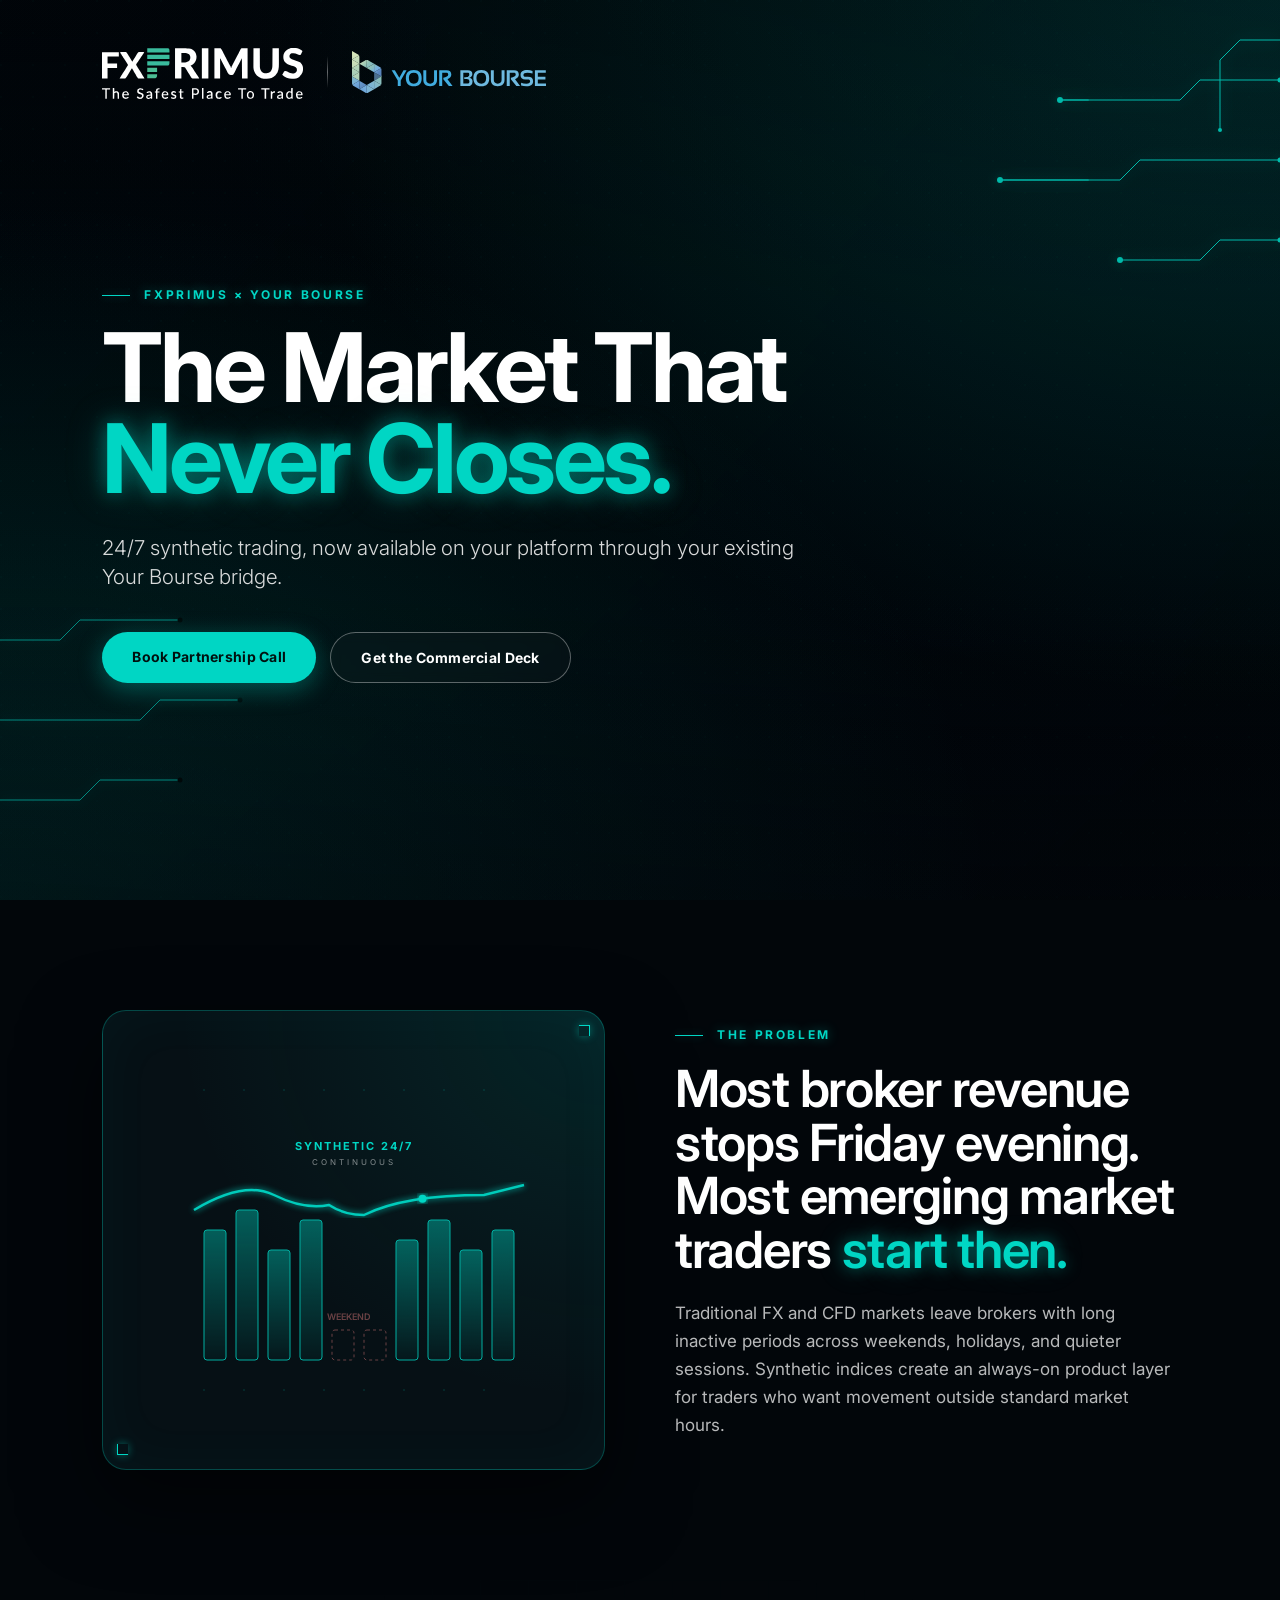
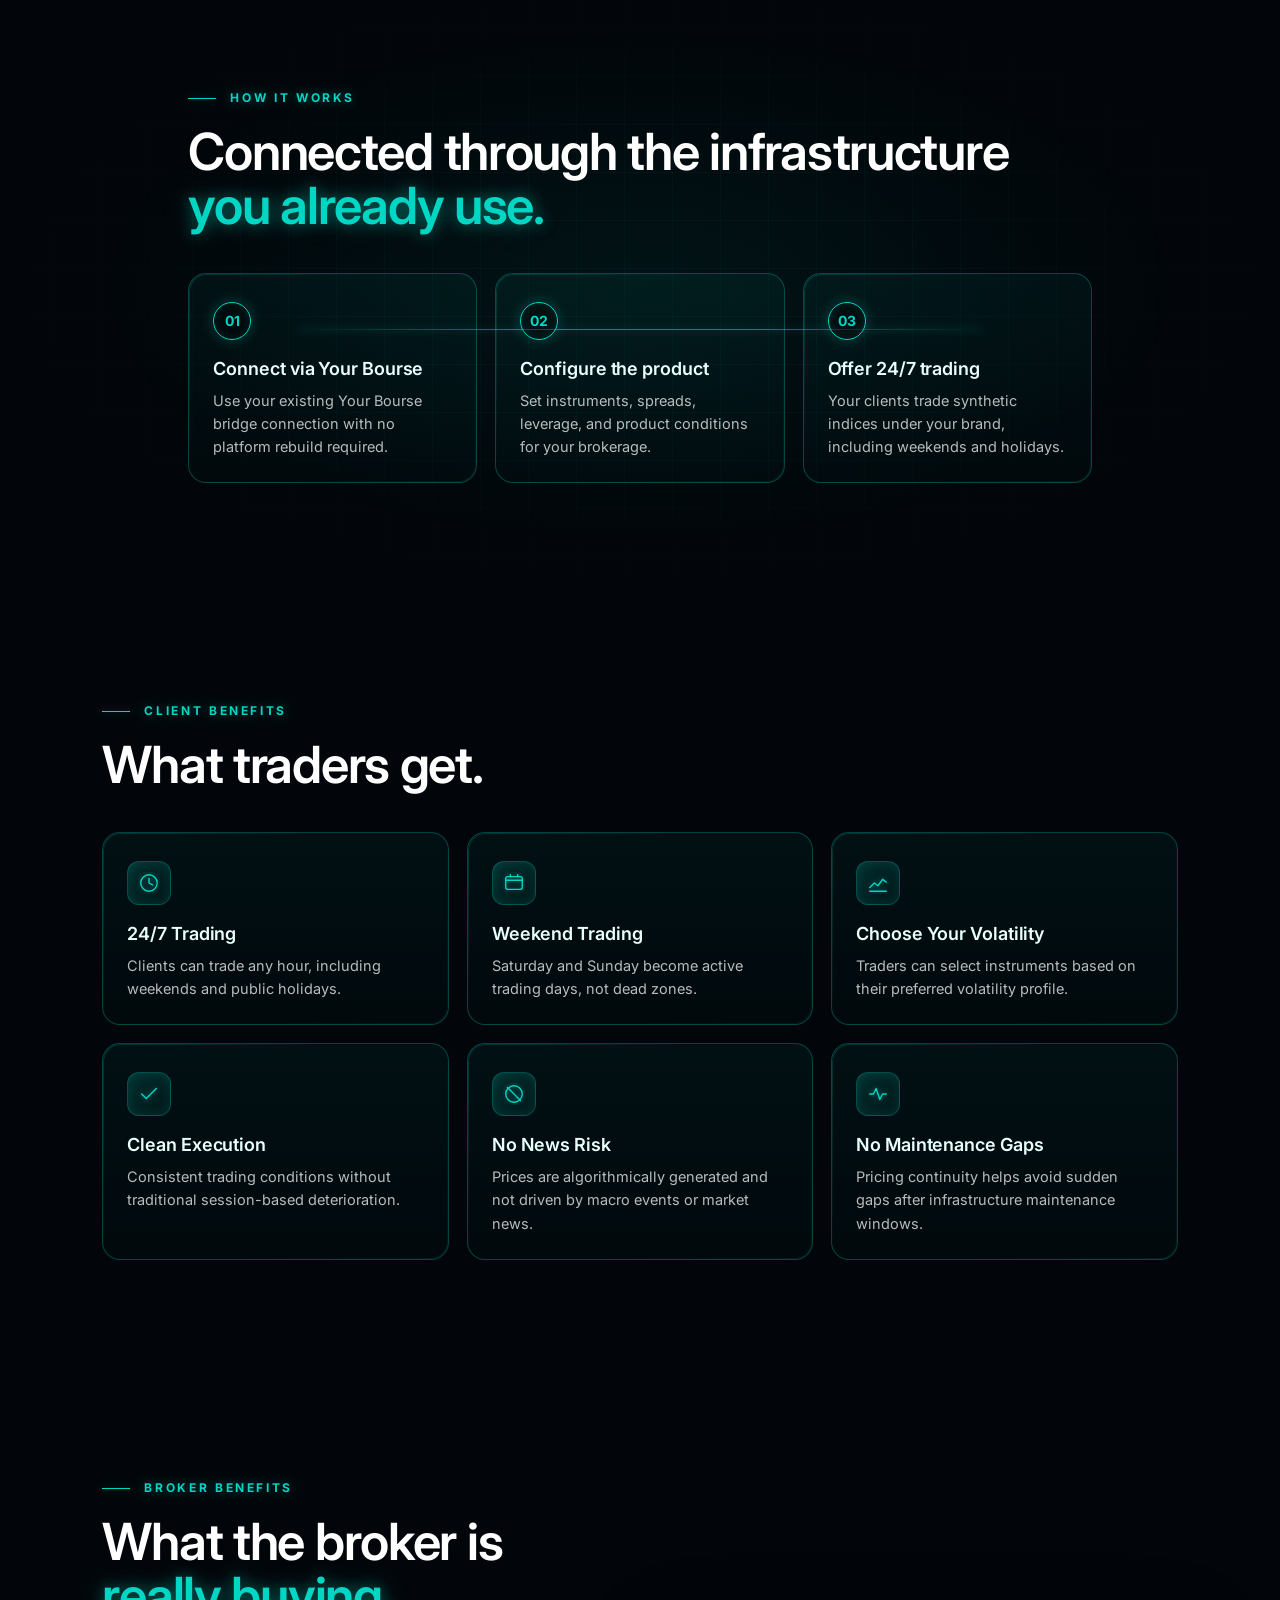
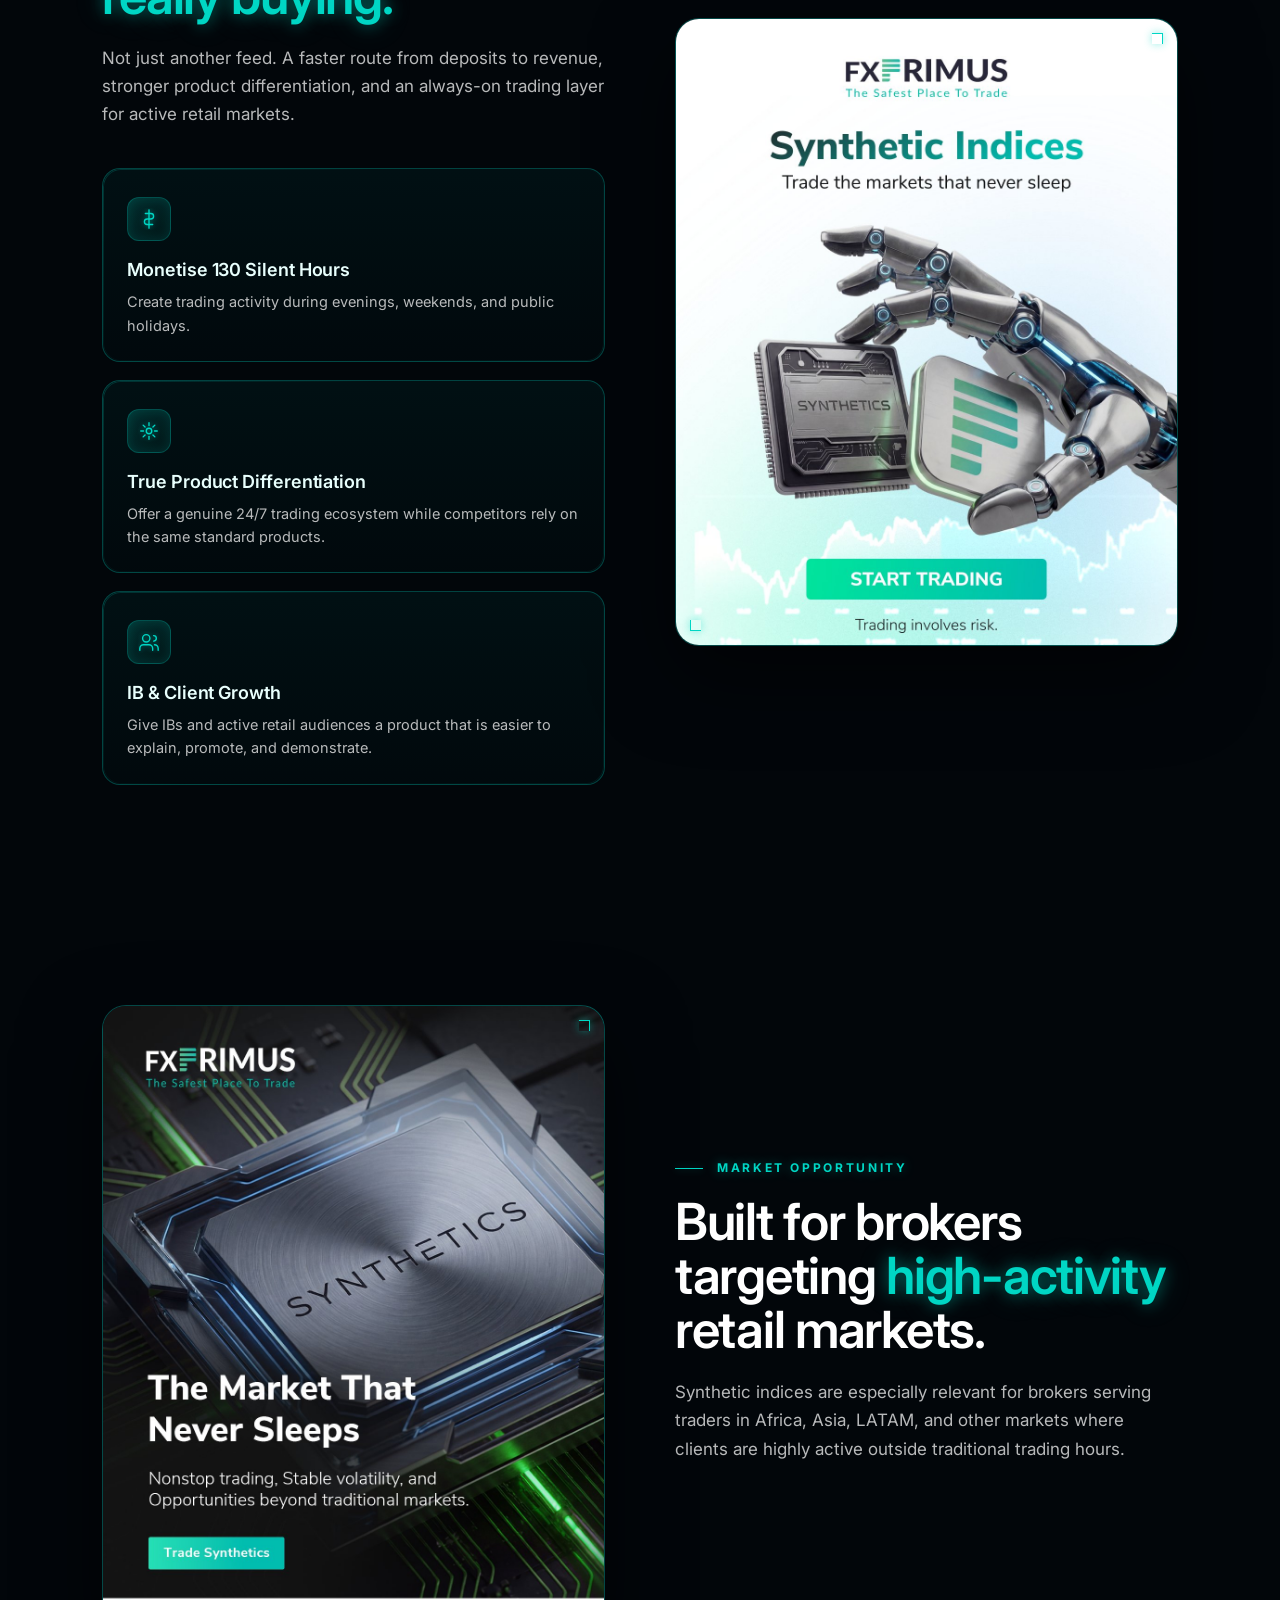
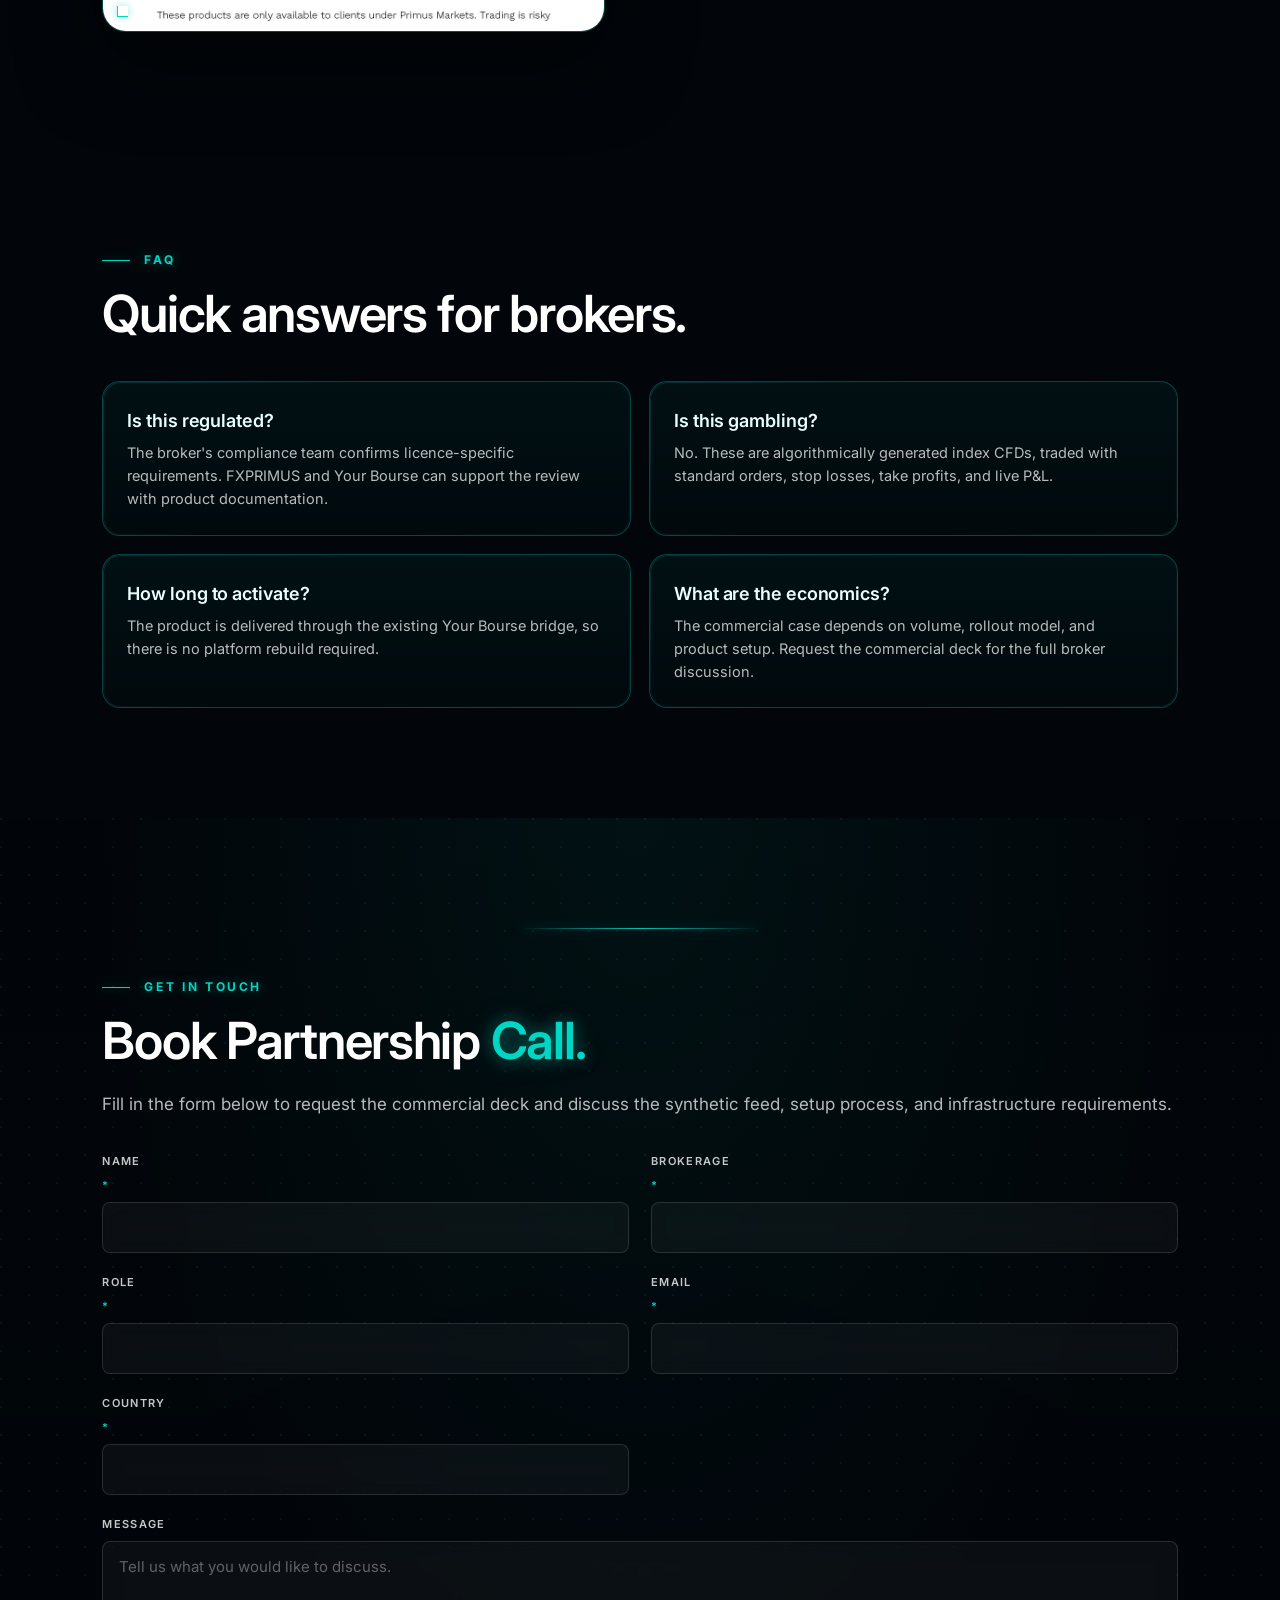
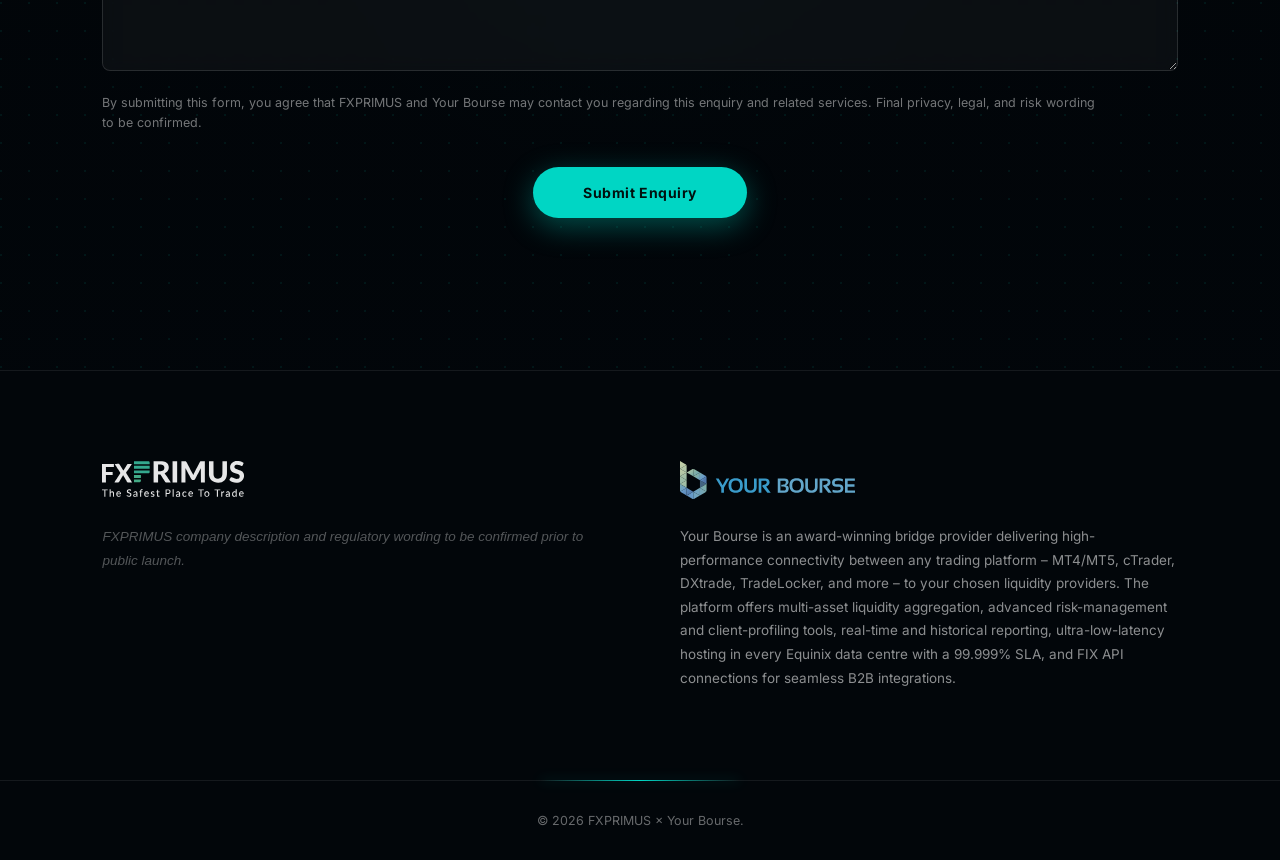
==== commit e91ed61a: "Add files via upload" ====
--- a/preview-with-video.html
+++ b/preview-with-video.html
@@ -82,21 +82,21 @@
     }
 
     /* Strong dark overlay over the video — keeps content sharp,
-       lets only the motion show through. */
+       lets the motion show through. */
     .bg-overlay {
       position: absolute;
       inset: 0;
       background:
         linear-gradient(135deg,
-          rgba(2, 6, 10, 0.78) 0%,
-          rgba(2, 6, 10, 0.88) 50%,
-          rgba(2, 6, 10, 0.92) 100%),
+          rgba(2, 6, 10, 0.55) 0%,
+          rgba(2, 6, 10, 0.65) 50%,
+          rgba(2, 6, 10, 0.72) 100%),
         radial-gradient(ellipse at top right,
-          rgba(0, 189, 175, 0.15),
-          transparent 55%),
+          rgba(0, 189, 175, 0.10),
+          transparent 60%),
         radial-gradient(ellipse at bottom left,
-          rgba(0, 189, 175, 0.12),
-          transparent 55%);
+          rgba(0, 189, 175, 0.08),
+          transparent 60%);
     }
 
     /* Subtle dot grid that lives behind everything */
@@ -720,6 +720,43 @@
 
     .form-status.error { color: #ff8a8a; }
 
+    /* ===== ABOUT / INFO ===== */
+    .info-section {
+      padding: 90px var(--side-pad);
+      position: relative;
+      border-top: 1px solid var(--hairline);
+    }
+
+    .info-grid {
+      display: grid;
+      grid-template-columns: 1fr 1fr;
+      gap: 80px;
+      max-width: 1280px;
+      margin: 0 auto;
+      align-items: start;
+    }
+
+    .info-col img.info-logo {
+      max-height: 38px;
+      width: auto;
+      display: block;
+      margin-bottom: 26px;
+      opacity: 0.9;
+    }
+
+    .info-text {
+      font-size: 13.5px;
+      line-height: 1.75;
+      color: rgba(255, 255, 255, 0.55);
+      margin: 0;
+      max-width: 540px;
+    }
+
+    .info-placeholder {
+      color: rgba(255, 255, 255, 0.32);
+      font-style: italic;
+    }
+
     /* ===== FOOTER ===== */
     footer {
       padding: 32px var(--side-pad);
@@ -786,6 +823,8 @@
       .visual-card,
       .visual-card img { min-height: 320px; }
       .image-band { min-height: 420px; }
+
+      .info-grid { grid-template-columns: 1fr; gap: 50px; }
     }
 
     @media (max-width: 480px) {
@@ -1176,8 +1215,21 @@
     </div>
   </section>
 
+  <section class="info-section">
+    <div class="info-grid">
+      <div class="info-col">
+        <img class="info-logo" src="assets/fxprimus-logo.svg" alt="FXPRIMUS" onerror="this.style.display='none'">
+        <p class="info-text info-placeholder">FXPRIMUS company description and regulatory wording to be confirmed prior to public launch.</p>
+      </div>
+      <div class="info-col">
+        <img class="info-logo" src="assets/YBLOGOSVG.svg" alt="Your Bourse" onerror="this.style.display='none'">
+        <p class="info-text">Your Bourse is an award-winning bridge provider delivering high-performance connectivity between any trading platform &ndash; MT4/MT5, cTrader, DXtrade, TradeLocker, and more &ndash; to your chosen liquidity providers. The platform offers multi-asset liquidity aggregation, advanced risk-management and client-profiling tools, real-time and historical reporting, ultra-low-latency hosting in every Equinix data centre with a 99.999% SLA, and FIX API connections for seamless B2B integrations.</p>
+      </div>
+    </div>
+  </section>
+
   <footer>
-    FXPRIMUS &times; Your Bourse. Final compliance wording to be confirmed before public launch.
+    &copy; 2026 FXPRIMUS &times; Your Bourse.
   </footer>
 
   <script>
